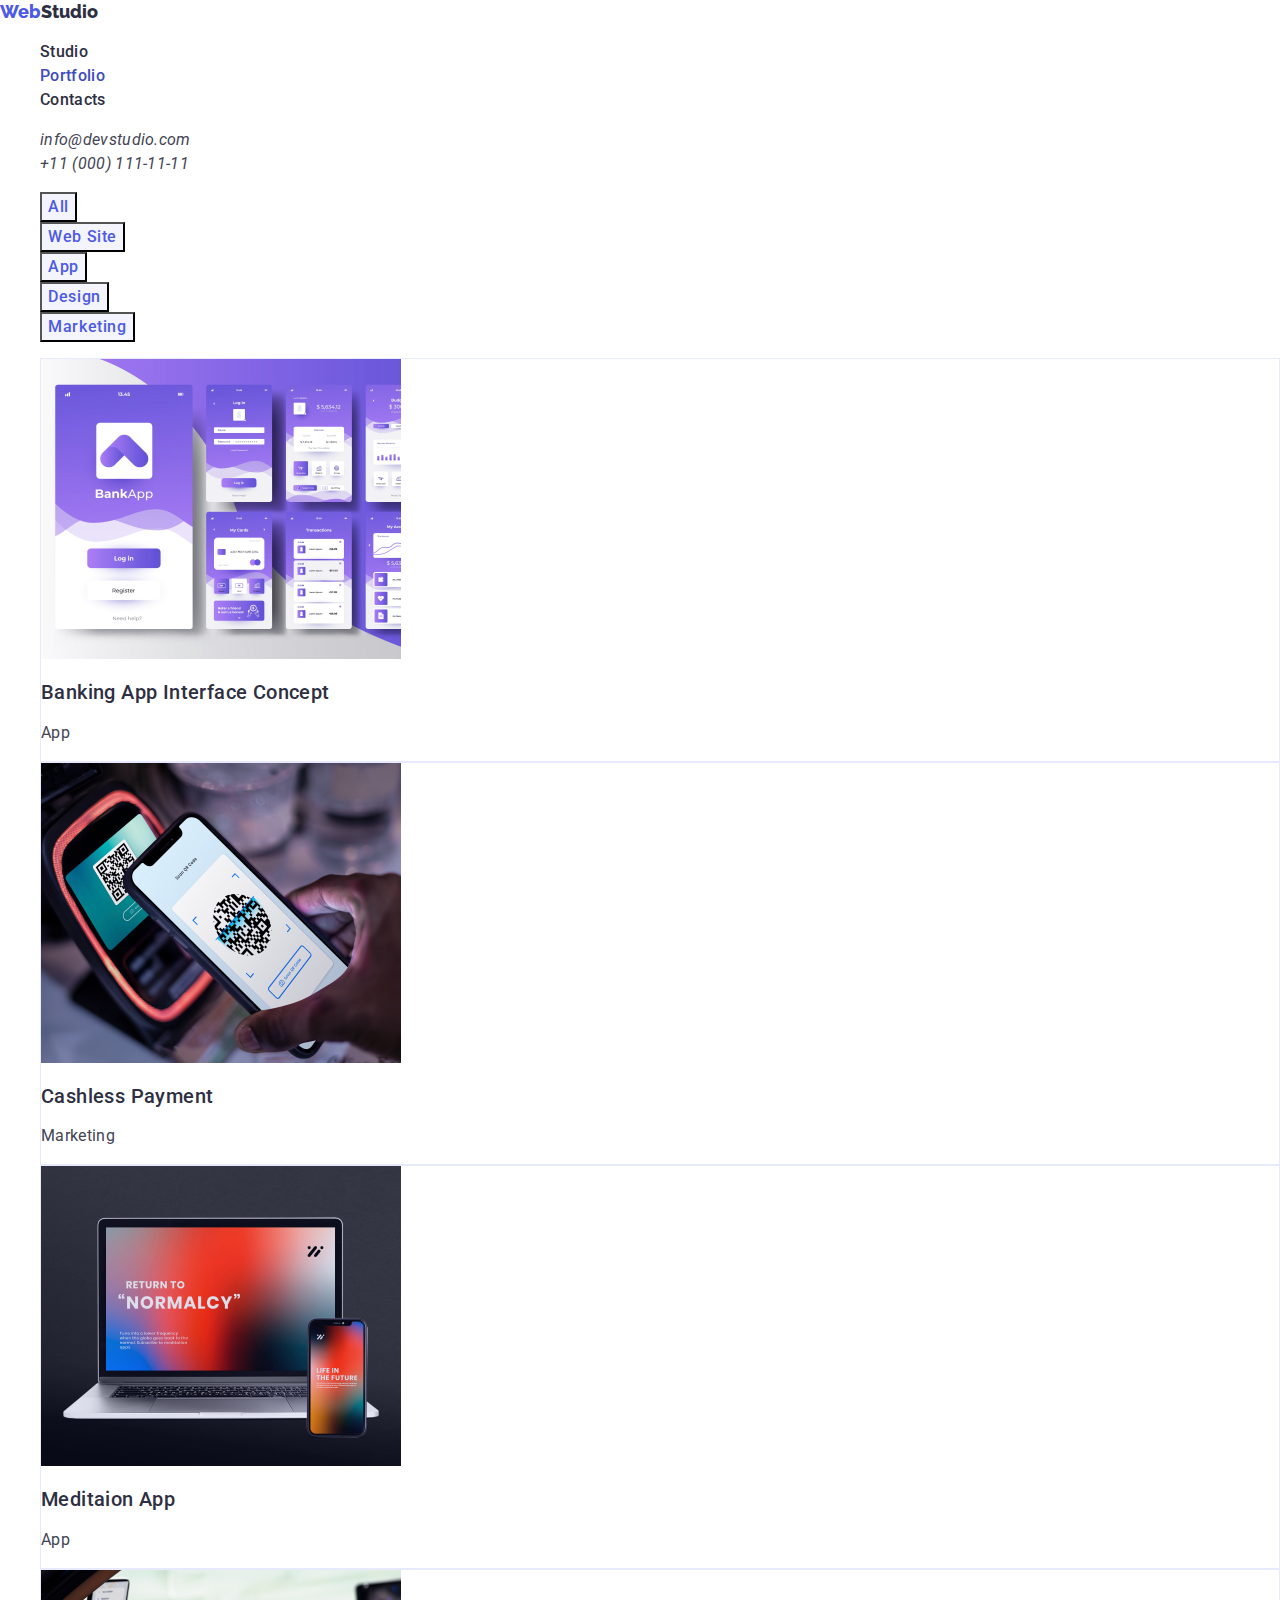
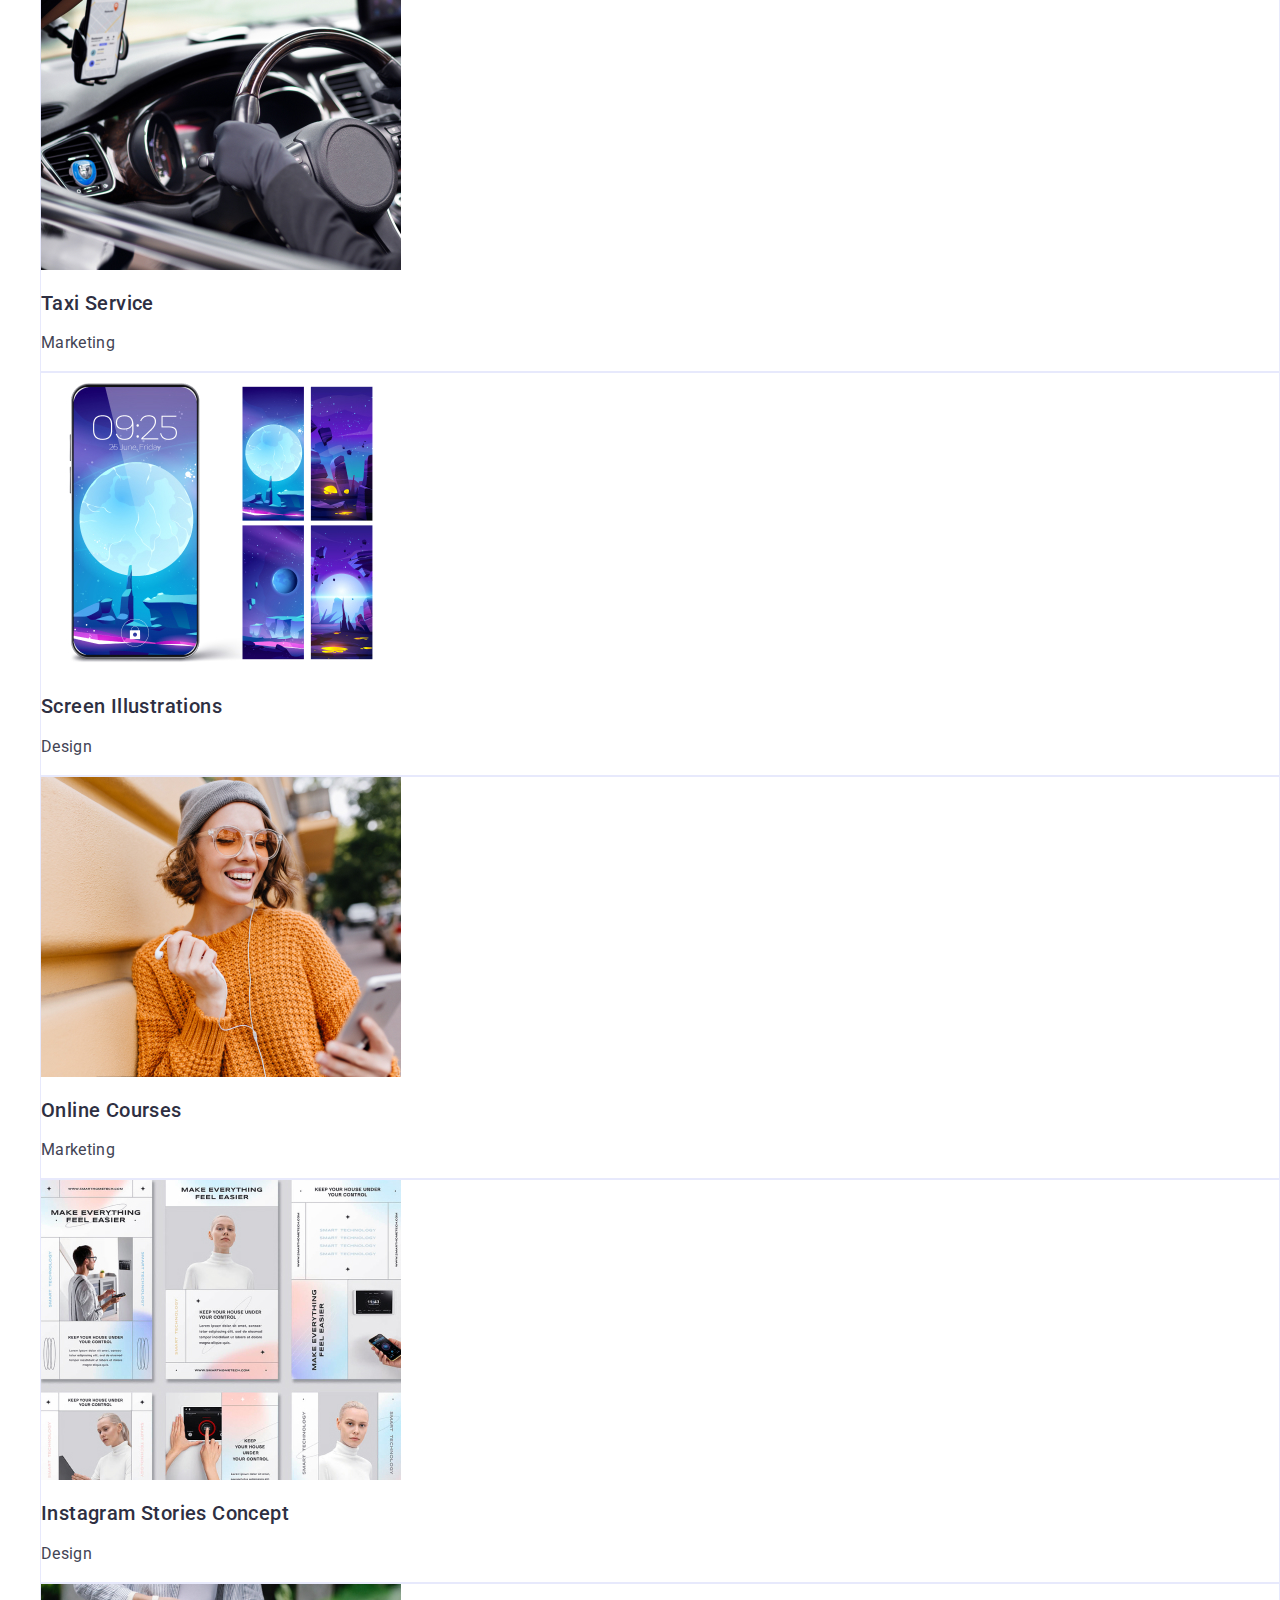
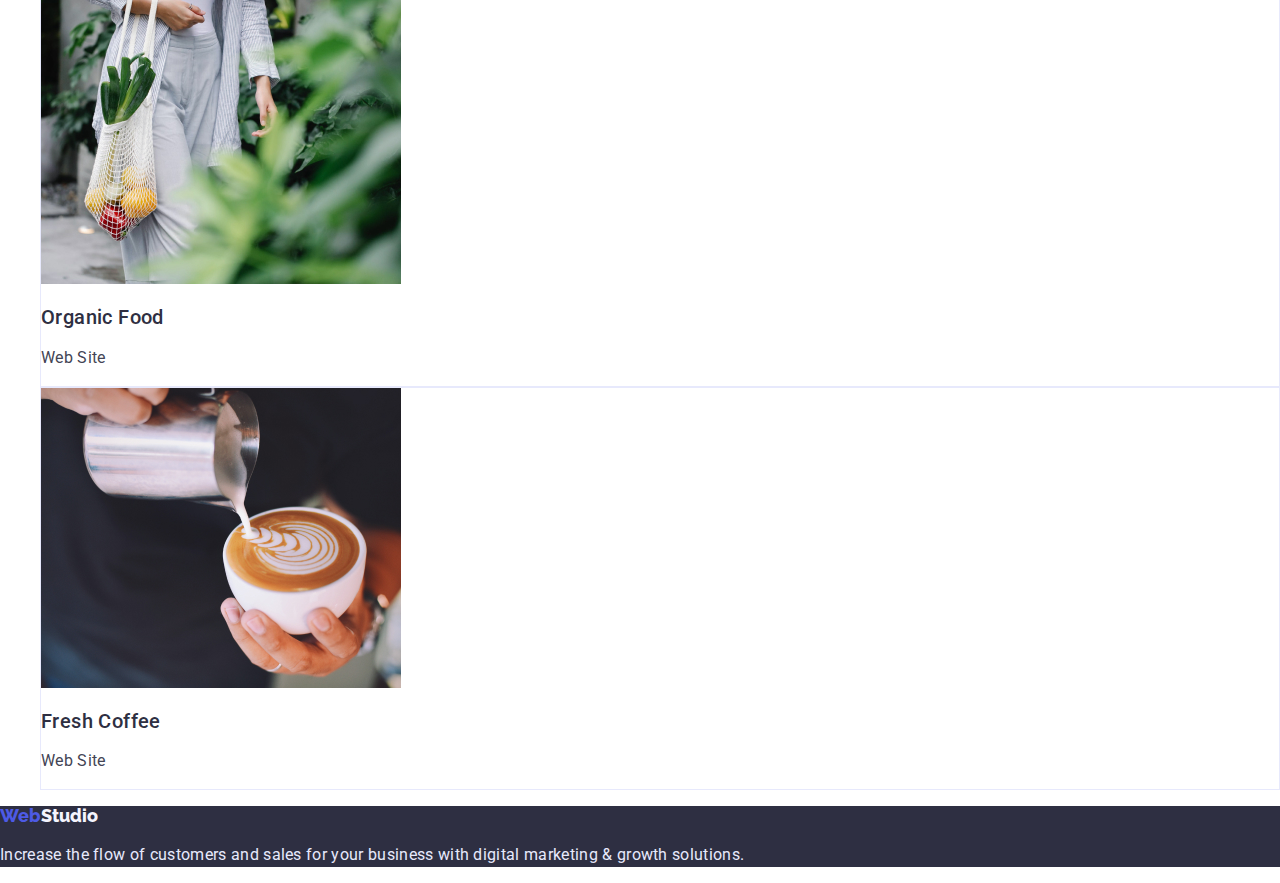
==== portfolio.html @ a43608a4 "html розмітка, css стилізація" ====
<!DOCTYPE html>
<html lang="en">
  <head>
    <meta charset="UTF-8" />
    <meta name="viewport" content="width=device-width, initial-scale=1.0" />
    <title>Portfolio</title>
    <link rel="preconnect" href="https://fonts.googleapis.com" />
    <link rel="preconnect" href="https://fonts.gstatic.com" crossorigin />
    <link
      href="https://fonts.googleapis.com/css2?family=Raleway:wght@800&family=Roboto:wght@400;500;700;900&display=swap"
      rel="stylesheet"
    />
    <link rel="stylesheet" href="./css/normalize.css" />
    <link rel="stylesheet" href="./css/styles.css" />
  </head>
  <body>
    <!--Шапка сайту-->
    <header class="header">
      <nav class="header-navigation current">
        <a href="./index.html" class="header-logo-link"
          ><span class="header-logo-web">Web</span>Studio</a
        >
        <ul class="header-list">
          <li class="header-item">
            <a href="./index.html" class="header-link">Studio</a>
          </li>
          <li class="header-item">
            <a href="./portfolio.html" class="header-link current">Portfolio</a>
          </li>
          <li class="header-item">
            <a href="" class="header-link">Contacts</a>
          </li>
        </ul>
      </nav>
      <address class="address">
        <ul class="address-list">
          <li class="address-item">
            <a href="mailto:info@devstudio.com" class="header-mail-link"
              >info@devstudio.com</a
            >
          </li>
          <li class="address-item">
            <a href="tel:+110001111111" class="header-tel-link"
              >+11 (000) 111-11-11</a
            >
          </li>
        </ul>
      </address>
    </header>
    <main>
      <section class="portfolio">
        <!--Меню проектів портфоліо-->

        <ul class="portfolio-list">
          <li class="portfolio-item">
            <button class="portfolio-btn" type="button">All</button>
          </li>
          <li class="portfolio-item">
            <button class="portfolio-btn" type="button">Web Site</button>
          </li>
          <li class="portfolio-item">
            <button class="portfolio-btn" type="button">App</button>
          </li>
          <li class="portfolio-item">
            <button class="portfolio-btn" type="button">Design</button>
          </li>
          <li class="portfolio-item">
            <button class="portfolio-btn" type="button">Marketing</button>
          </li>
        </ul>

        <!--Проекти портфоліо-->

        <ul class="projects-list">
          <!-- Projects Card 1 -->

          <li class="projects-item">
            <a class="projects-link" href="">
              <img
                src="./images/banking-app.jpg"
                width="360"
                height="300"
                alt="Banking App Interface Concept"
              />
              <h2 class="projects-title">Banking App Interface Concept</h2>
              <p class="projects-subtitle">App</p>
            </a>
          </li>

          <!-- Projects Card 2 -->

          <li class="projects-item">
            <a class="projects-link" href="">
              <img
                src="./images/cashless-payment.jpg"
                width="360"
                height="300"
                alt="Cashless Payment"
              />
              <h2 class="projects-title">Cashless Payment</h2>
              <p class="projects-subtitle">Marketing</p>
            </a>
          </li>

          <!-- Projects Card 3 -->

          <li class="projects-item">
            <a class="projects-link" href="">
              <img
                src="./images/meditaion-app.jpg"
                width="360"
                height="300"
                alt="Meditaion App"
              />
              <h2 class="projects-title">Meditaion App</h2>
              <p class="projects-subtitle">App</p>
            </a>
          </li>

          <!-- Projects Card 4 -->

          <li class="projects-item">
            <a class="projects-link" href="">
              <img
                src="./images/taxi-service.jpg"
                width="360"
                height="300"
                alt="Проект Prime"
              />
              <h2 class="projects-title">Taxi Service</h2>
              <p class="projects-subtitle">Marketing</p>
            </a>
          </li>

          <!-- Projects Card 5 -->

          <li class="projects-item">
            <a class="projects-link" href="">
              <img
                src="./images/screen-illustrations.jpg"
                width="360"
                height="300"
                alt="Проект Boxes"
              />
              <h2 class="projects-title">Screen Illustrations</h2>
              <p class="projects-subtitle">Design</p>
            </a>
          </li>

          <!-- Projects Card 6 -->

          <li class="projects-item">
            <a class="projects-link" href="">
              <img
                src="./images/online-courses.jpg"
                width="360"
                height="300"
                alt="Inspiration has no Borders"
              />
              <h2 class="projects-title">Online Courses</h2>
              <p class="projects-subtitle">Marketing</p>
            </a>
          </li>

          <!-- Projects Card 7 -->

          <li class="projects-item">
            <a class="projects-link" href="">
              <img
                src="./images/instagram-stories.jpg"
                width="360"
                height="300"
                alt="Издание Limited Edition"
              />
              <h2 class="projects-title">Instagram Stories Concept</h2>
              <p class="projects-subtitle">Design</p>
            </a>
          </li>

          <!-- Projects Card 8 -->

          <li class="projects-item">
            <a class="projects-link" href="">
              <img
                src="./images/organic-food.jpg"
                width="360"
                height="300"
                alt="Проект LAB"
              />
              <h2 class="projects-title">Organic Food</h2>
              <p class="projects-subtitle">Web Site</p>
            </a>
          </li>

          <!-- Projects Card 9 -->

          <li class="projects-item">
            <a class="projects-link" href="">
              <img
                src="./images/fresh-coffee.jpg"
                width="360"
                height="300"
                alt="Growing Business"
              />
              <h2 class="projects-title">Fresh Coffee</h2>
              <p class="projects-subtitle">Web Site</p>
            </a>
          </li>
        </ul>
      </section>
    </main>

    <!--Підвал сайту-->
    <footer class="footer">
      <a href="./index.html" class="footer-logo-link"
        ><span class="footer-logo-web">Web</span>Studio</a
      >
      <p class="footer-subtitle">
        Increase the flow of customers and sales for your business with digital
        marketing & growth solutions.
      </p>
    </footer>
  </body>
</html>
---- css/styles.css ----
/* Палітра кольорів */

:root {
  --Primary-brand-color: #4d5ae5;
  --Pressed-state-color: #404bbf;
  --Dark-color: #2e2f42;
  --Text-color: #434455;
  --Subtle-text-color: #8e8f99;
  --Accent-color: #e7e9fc;
  --Light-color: #f4f4fd;
}

/* Значення по замовчуванні */

ul {
  list-style: none;
}

a {
  text-decoration: none;
}

body {
  font-family: "Roboto", sans-serif;
  font-size: 16px;
  background: #ffffff;
  color: var(--Dark-color);
}

/*-----Шапка сайту-----*/

.header-logo-link {
  font-family: "Raleway";
  font-weight: 800;
  font-size: 18px;
  line-height: 1.33;
  color: var(--Dark-color);
}

.header-logo-web {
  color: var(--Primary-brand-color);
}

.header-link {
  font-weight: 500;
  font-size: 16px;
  line-height: 1.5;
  letter-spacing: 0.02em;
  color: var(--Dark-color);
}

.header-mail-link,
.header-tel-link {
  font-size: 16px;
  line-height: 1.5;
  letter-spacing: 0.02em;
  color: var(--Text-color);
}

.header-link:hover,
.header-mail-link:hover,
.header-tel-link:hover,
.header-link:focus,
.header-mail-link:focus,
.header-tel-link:focus {
  color: var(--Pressed-state-color);
}
.header-link.current {
  color: var(--Pressed-state-color);
}
/* Секція герой сторінки */

.hero {
  background-color: var(--Dark-color);
}

.hero-title {
  font-size: 56px;
  line-height: 1.2;
  color: #ffffff;
}

.hero-btn {
  font-family: inherit;
  font-weight: 500;
  font-size: 16px;
  line-height: 1.5;
  letter-spacing: 0.04em;
  color: #ffffff;
  background-color: var(--Primary-brand-color);
}

.hero-btn:hover,
.hero-btn:focus {
  background-color: var(--Pressed-state-color);
}

/* Наші переваги */

.advantages-subtitle {
  font-size: 16px;
  line-height: 1.5;
  color: var(--Text-color);
}

/* Чим ми займаємось */

.directions-title {
  font-size: 36px;
  line-height: 1.11;
  letter-spacing: 0.02em;
  color: var(--Dark-color);
}

/* Наша команда */

.team {
  background-color: var(--Light-color);
}

.team-item {
  background: #ffffff;
}

.team-title {
  font-size: 36px;
  line-height: 1.11;
  letter-spacing: 0.02em;
  color: var(--Dark-color);
}

.team-suptitle {
  font-weight: 500;
  font-size: 20px;
  line-height: 1.2;
  letter-spacing: 0.02em;
  color: var(--Dark-color);
}

.team-subtitle {
  font-size: 16px;
  line-height: 1.5;
  letter-spacing: 0.02em;
  color: var(--Text-color);
}

/* Підвал сайту */

.footer {
  background-color: var(--Dark-color);
}

.footer-logo-link {
  font-family: "Raleway";
  font-weight: 800;
  font-size: 18px;
  line-height: 1.16;
  color: var(--Light-color);
}

.footer-logo-web {
  color: var(--Primary-brand-color);
}

.footer-subtitle {
  font-size: 16px;
  line-height: 1.5;
  letter-spacing: 0.02em;
  color: var(--Accent-color);
}

/* Portfolio page */

.portfolio-btn {
  font-family: inherit;
  font-weight: 500;
  font-size: 16px;
  line-height: 1.5;
  letter-spacing: 0.04em;
  color: var(--Primary-brand-color);
  background-color: var(--Light-color);
}

.portfolio-btn:hover,
.portfolio-btn:focus {
  color: #ffffff;
  background-color: var(--Pressed-state-color);
}

.projects-title {
  font-weight: 500;
  font-size: 20px;
  line-height: 1.2;
  letter-spacing: 0.02em;
  color: var(--Dark-color);
}

.projects-subtitle {
  font-size: 16px;
  line-height: 1.5;
  letter-spacing: 0.02em;
  color: var(--Text-color);
}

.projects-item {
  border: 1px solid var(--Accent-color);
}
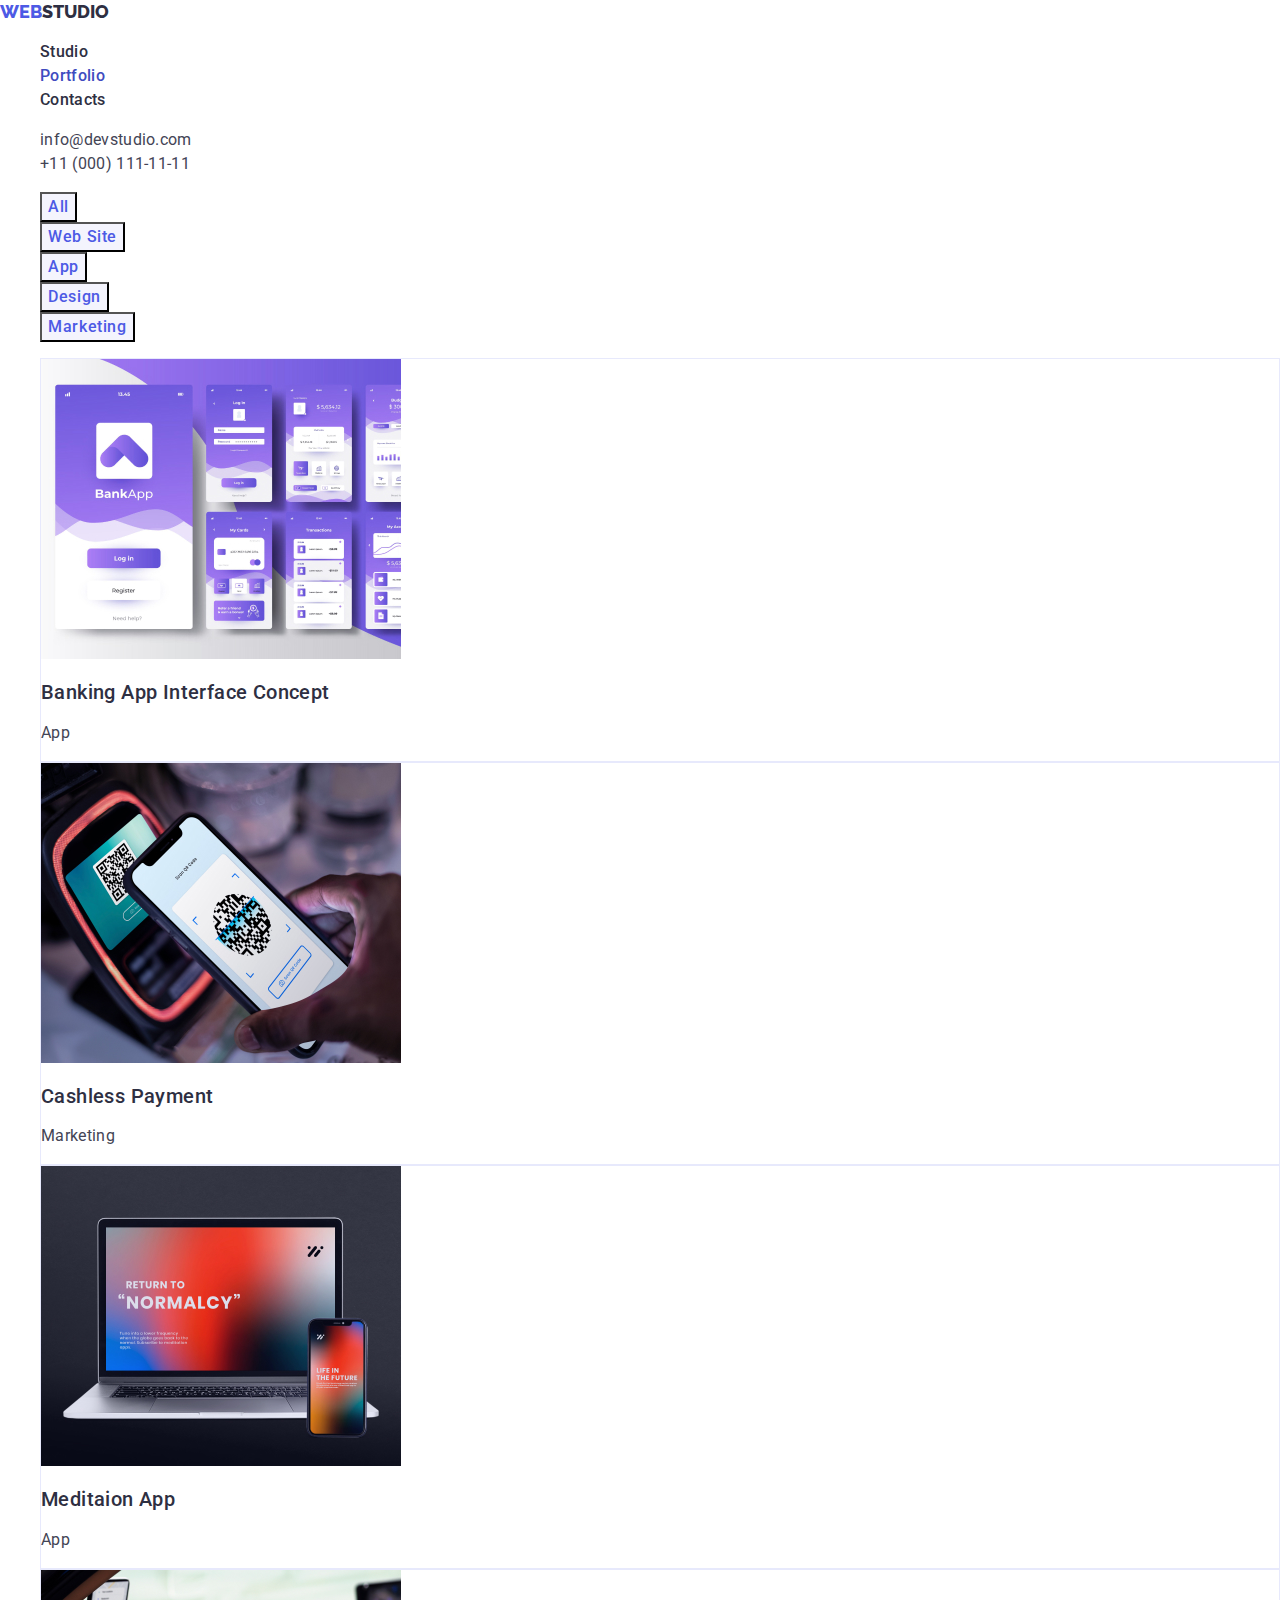
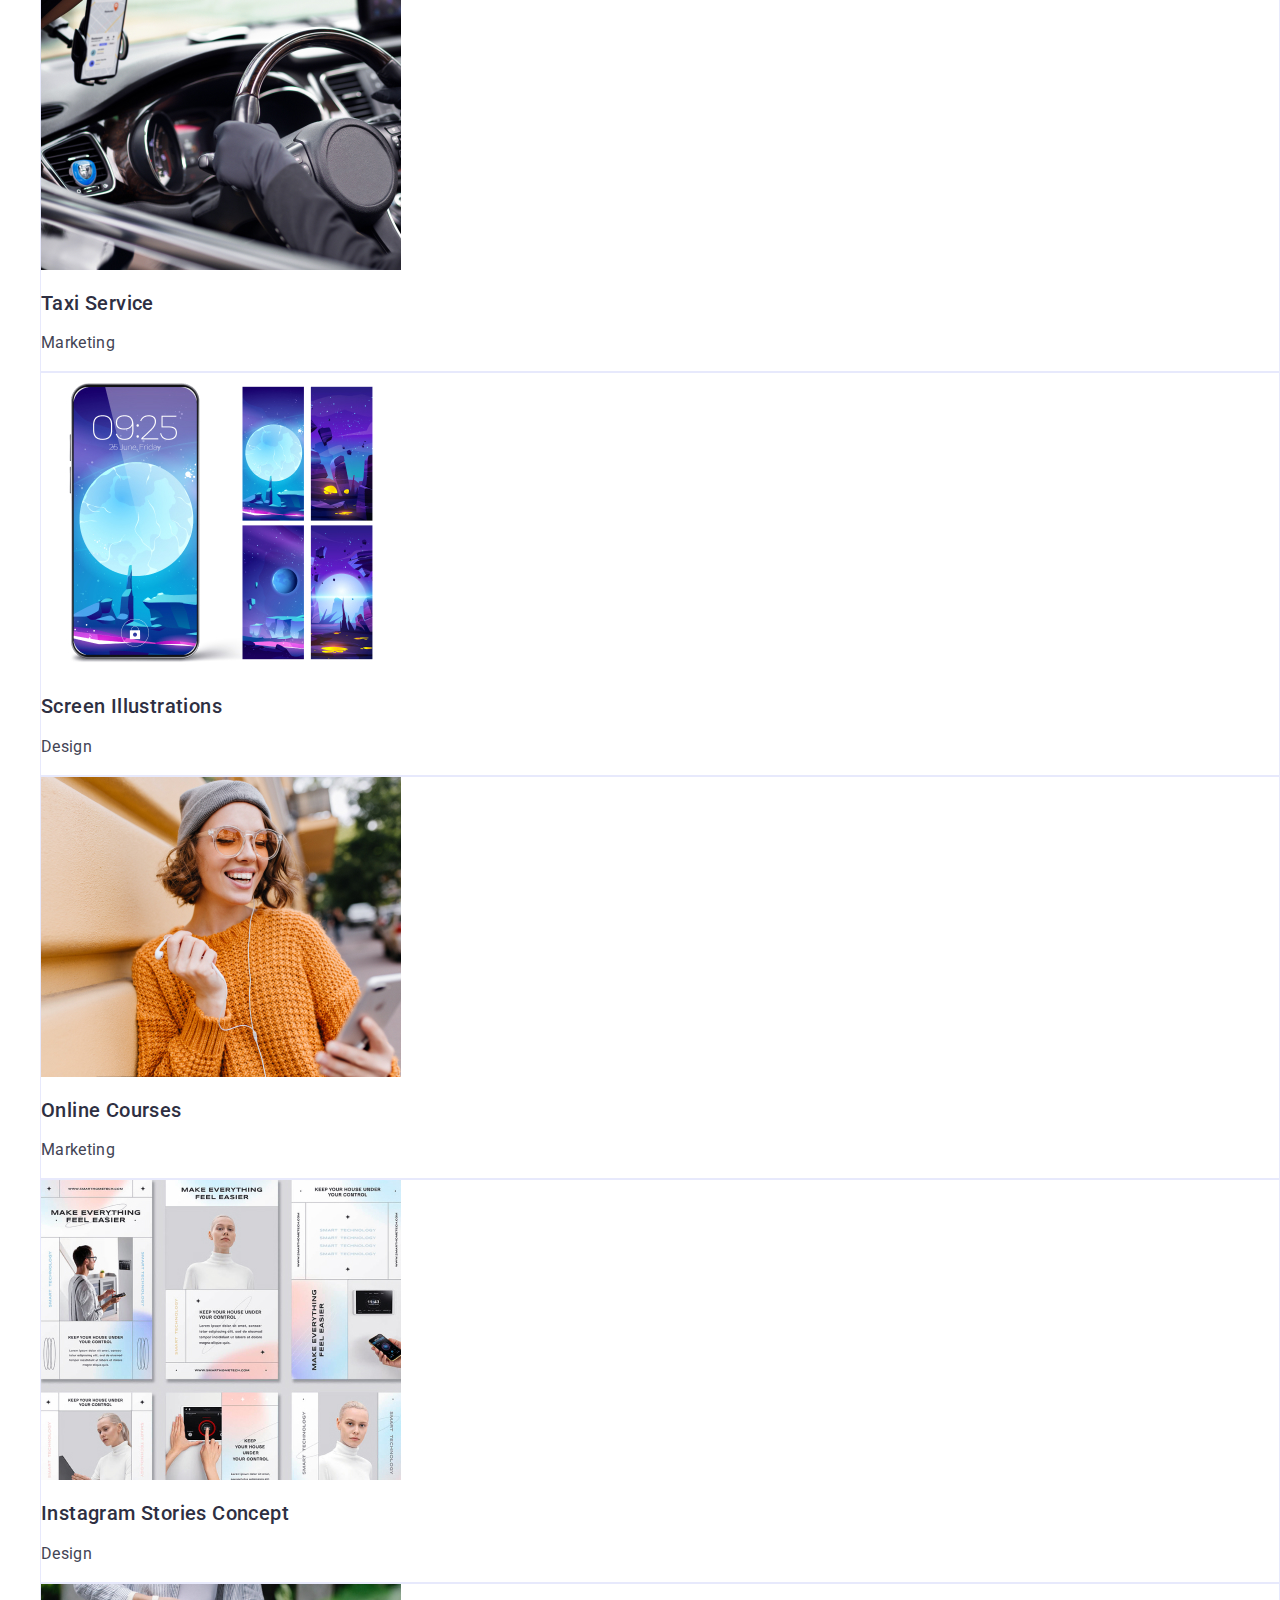
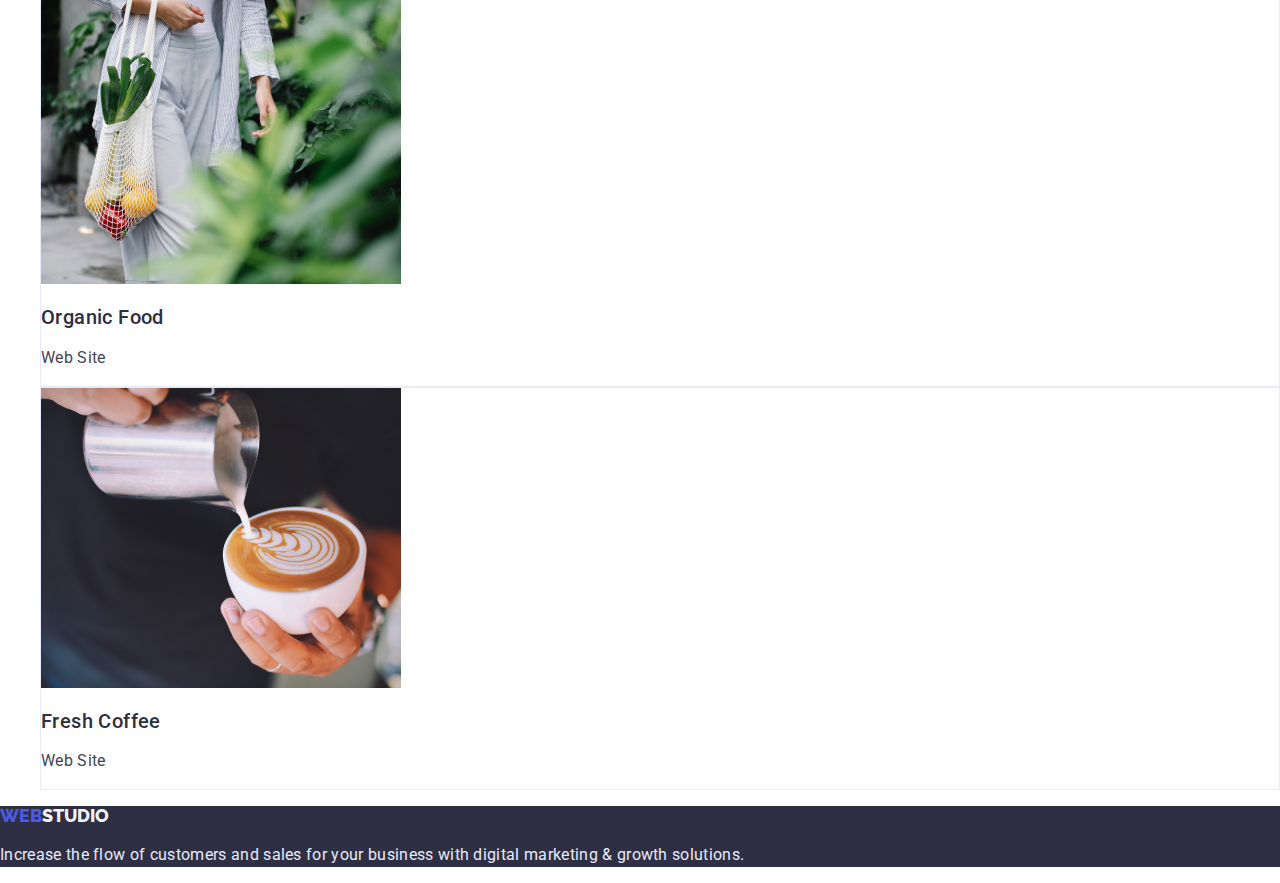
==== commit 80c17f51: "Правка лого та контактних даних" ====
--- a/portfolio.html
+++ b/portfolio.html
@@ -18,7 +18,7 @@
     <header class="header">
       <nav class="header-navigation current">
         <a href="./index.html" class="header-logo-link"
-          ><span class="header-logo-web">Web</span>Studio</a
+          ><span class="header-logo-web">WEB</span>STUDIO</a
         >
         <ul class="header-list">
           <li class="header-item">
@@ -213,7 +213,7 @@
     <!--Підвал сайту-->
     <footer class="footer">
       <a href="./index.html" class="footer-logo-link"
-        ><span class="footer-logo-web">Web</span>Studio</a
+        ><span class="footer-logo-web">WEB</span>STUDIO</a
       >
       <p class="footer-subtitle">
         Increase the flow of customers and sales for your business with digital
--- a/css/styles.css
+++ b/css/styles.css
@@ -51,6 +51,7 @@
 
 .header-mail-link,
 .header-tel-link {
+  font-style: normal;
   font-size: 16px;
   line-height: 1.5;
   letter-spacing: 0.02em;
